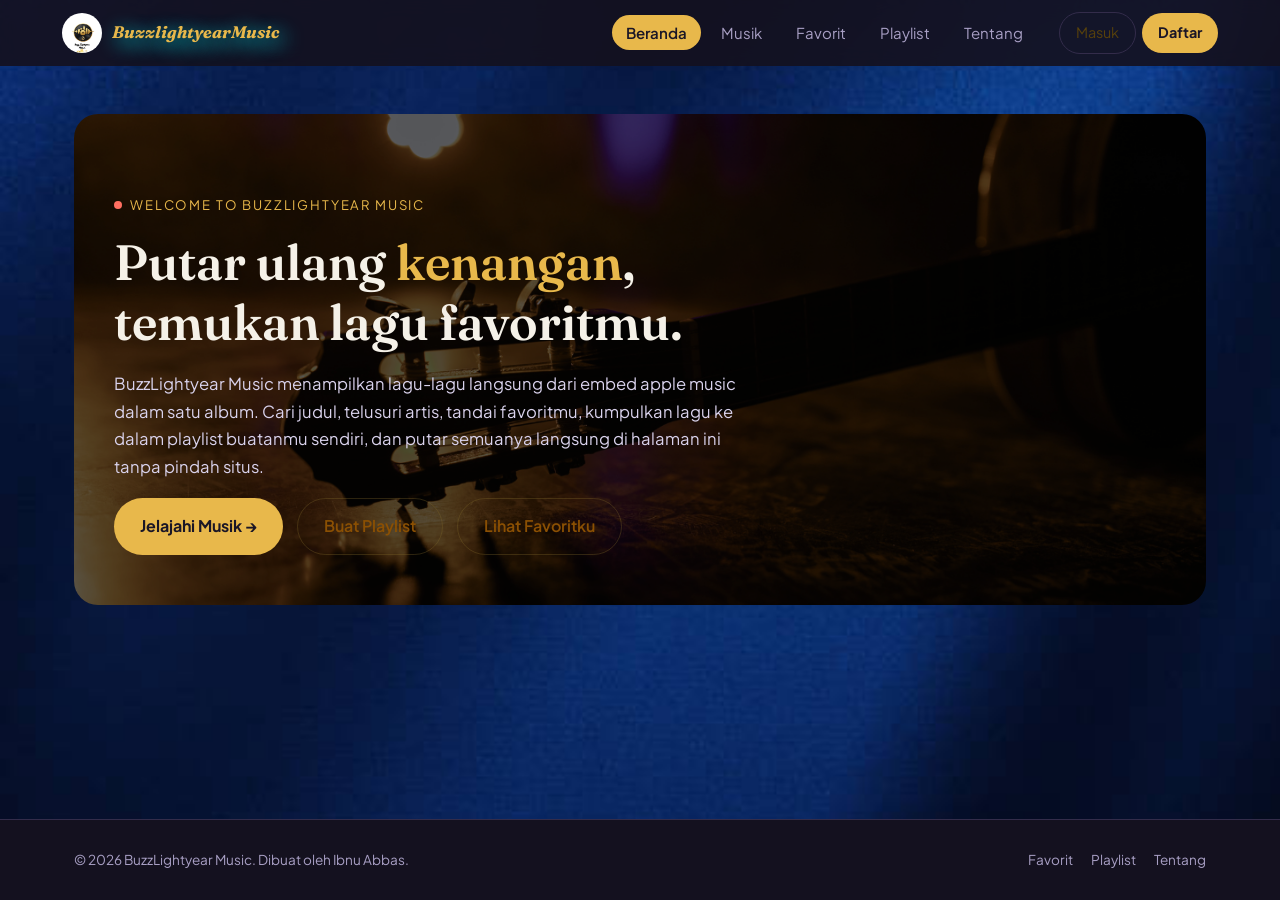
==== index.html @ 8508f405 "Initial commit" ====
<!DOCTYPE html>
<html lang="id">
<head>
  <meta charset="UTF-8">
  <meta name="viewport" content="width=device-width, initial-scale=1.0">
  <title>BuzzLightyear Music - Dengarkan Musik Favoritmu</title>
  <link rel="preconnect" href="https://fonts.googleapis.com">
  <link rel="preconnect" href="https://fonts.gstatic.com" crossorigin>
  <link href="https://fonts.googleapis.com/css2?family=Fraunces:opsz,wght@9..144,500;9..144,600;9..144,700&family=Plus+Jakarta+Sans:wght@400;500;600;700&display=swap" rel="stylesheet">
  <link rel="stylesheet" href="css/index.css">
  <link rel="stylesheet" href="css/media.css">
  <link rel="icon" type="image/png" href="img/logo.png">
</head>
<body>

  <header class="header-situs">
    <div class="wadah navigasi">
      <a href="index.html" class="merek-navigasi">
        <img src="img/logo.png" alt="Logo BuzzLightyear Music">
        <span>BuzzlightyearMusic</span>
      </a>

      <!-- panel-menu-mobile: membungkus <nav> (daftar menu) + grup-akun
           jadi SATU panel. Di layar HP, panel ini yang dibuka/ditutup
           bersamaan lewat tombol hamburger di sebelah kanan (lihat aturMenuMobile() di file JS halaman ini) -->
      <div class="panel-menu-mobile" id="panel-menu-mobile">
        <nav aria-label="Navigasi utama">
        <ul class="daftar-menu" id="daftar-menu">
          <li><a href="index.html" class="tautan-menu" aria-current="page">Beranda</a></li>
          <li><a href="html/musik.html" class="tautan-menu">Musik</a></li>
          <li><a href="html/favorit.html" class="tautan-menu">Favorit</a></li>
          <li><a href="html/playlist.html" class="tautan-menu">Playlist</a></li>
          <li><a href="html/tentang.html" class="tautan-menu">Tentang</a></li>
        </ul>
      </nav>

      <div class="grup-akun" id="grup-akun">
        <a href="html/login.html" class="tombol-kecil-garis" id="tautan-masuk">Masuk</a>
        <a href="html/register.html" class="tombol-kecil-isi" id="tautan-daftar">Daftar</a>
        <span class="sapaan-akun tersembunyi" id="sapaan-akun"></span>
        <button type="button" class="tombol-kecil-garis tersembunyi" id="tombol-keluar">Keluar</button>
      </div>
      </div>

      <!-- Tombol hamburger, hanya terlihat di layar HP (media.css) -->
      <button type="button" class="tombol-menu-mobile" id="tombol-menu-mobile" aria-label="Buka menu navigasi" aria-expanded="false" aria-controls="panel-menu-mobile">
        <span></span><span></span><span></span>
      </button>
    </div>
  </header>

  <main>
    <!-- ===================== HERO ===================== -->
    <div class="wadah">
      <section class="hero">
        <img src="img/latar-hero.png" alt="" class="hero-latar" aria-hidden="true">
        <div class="hero-lapisan">
          <p class="label-eyebrow">Welcome to BuzzLightyear Music</p>
          <h1>Putar ulang <em>kenangan</em>, temukan lagu favoritmu.</h1>
          <p class="teks-pengantar">
            BuzzLightyear Music menampilkan lagu-lagu langsung dari embed apple music
            dalam satu album. Cari judul, telusuri artis, tandai favoritmu,
            kumpulkan lagu ke dalam playlist buatanmu sendiri, dan putar semuanya
            langsung di halaman ini tanpa pindah situs.
          </p>
          <div class="grup-tombol-hero">
            <a href="html/musik.html" class="tombol-utama">Jelajahi Musik →</a>
            <a href="html/playlist.html" class="tombol-sekunder">Buat Playlist</a>
            <a href="html/favorit.html" class="tombol-sekunder">Lihat Favoritku</a>
          </div>
        </div>
      </section>
    </div>
  </main>

  <footer class="footer-situs">
    <div class="wadah isi-footer">
      <p>&copy; <span id="tahun-berjalan"></span> BuzzLightyear Music. Dibuat oleh Ibnu Abbas.</p>
      <div class="tautan-footer">
        <a href="html/favorit.html">Favorit</a>
        <a href="html/playlist.html">Playlist</a>
        <a href="html/tentang.html">Tentang</a>
      </div>
    </div>
  </footer>

  <!-- index.js: satu-satunya file JS untuk halaman ini -->
  <script src="js/index.js"></script>
</body>
</html>
---- css/index.css ----
/* =====================================================================
   INDEX.CSS - khusus untuk index.html (halaman Beranda)
   ---------------------------------------------------------------------

/* ---------------------- 1. RESET & ELEMEN DASAR ---------------------- */
* {
  box-sizing: border-box;
  margin: 0;
  padding: 0;
}

/* Jaring pengaman anti-overflow: kunci lebar html/body supaya TIDAK ADA
   elemen apa pun (gambar, modal, dll) yang bisa membuat halaman bisa
   digeser ke samping (scroll horizontal) di layar HP. */
html,
body {
  max-width: 100%;
  overflow-x: hidden;
}

/* Jaring pengaman untuk SEMUA gambar: gambar tidak boleh melebihi lebar
   kontainernya sendiri, walau ukuran asli file gambarnya lebih besar.
   Elemen yang butuh ukuran gambar berbeda tinggal menimpanya sendiri
   (contoh: .sampul-musik img, .merek-navigasi img). */
img {
  max-width: 100%;
  height: auto;
}

body {
  background: #14111f url("../img/background.jpg") fixed;
  background-size: cover;
  color: #f5f1e8;
  font-family: "Plus Jakarta Sans", -apple-system, sans-serif;
  line-height: 1.65;
  min-height: 100vh;
  display: flex;
  flex-direction: column;
}

h1,
h2,
h3,
h4 {
  font-family: "Fraunces", Georgia, serif;
  line-height: 1.2;
  font-weight: 600;
}

a {
  color: inherit;
  text-decoration: none;
}

ul {
  list-style: none;
}

/* Pembungkus lebar konten standar */
.wadah {
  width: 100%;
  max-width: 1180px;
  margin: auto;
  padding: 24px;
}

/* Kelas untuk menyembunyikan elemen, dipasang/dilepas lewat JavaScript
   (js/status-login.js) tergantung status login pengguna */
.tersembunyi {
  display: none !important;
}


/* ---------------------- 2. HEADER, NAVIGASI & FOOTER ---------------------- */
.header-situs {
  position: sticky;
  top: 0;
  z-index: 50;
  background-color: rgba(20, 17, 31, 0.9);
  backdrop-filter: blur(10px);
}

.header-situs a span {
  color: #e8b84b;
  font-weight: bold;
  font-style: italic;
  text-shadow: 5px 5px 20px cyan;
}

.navigasi {
  display: flex;
  align-items: center;
  justify-content: space-between;
  padding: 12px;
}

.merek-navigasi {
  display: flex;
  align-items: center;
  gap: 10px;
  font-family: "Fraunces", Georgia, serif;
  font-size: 1.05rem;
  font-weight: 700px;
}

.merek-navigasi img {
  width: 40px;
  height: 40px;
  border-radius: 50%;
}

.daftar-menu,
.grup-akun {
  display: flex;
  align-items: center;
  gap: 6px;
}

.tautan-menu {
  padding: 8px 14px;
  border-radius: 999px;
  font-size: 0.94rem;
  color: #a89fc4;
  transition: 0.2s ease;
}

.tautan-menu:hover {
  background-color: #272238;
  color: #f5f1e8;
}

.tautan-menu[aria-current="page"] {
  background-color: #e8b84b;
  color: #1a1626;
  font-weight: 600;
}

/* Sapaan "Hai, <nama>" pengganti tombol Masuk/Daftar setelah login,
   diatur oleh js/status-login.js */
.sapaan-akun {
  display: inline-flex;
  align-items: center;
  padding: 8px 14px;
  font-size: 0.9rem;
  color: #a89fc4;
  white-space: nowrap;
}

/* Pembungkus <nav> (daftar-menu) + grup-akun jadi satu grup, supaya di
   layar HP keduanya bisa ditampilkan/disembunyikan bersamaan sebagai
   satu panel dropdown (lihat media.css & fungsi aturMenuMobile() di file JS halaman ini) */
.panel-menu-mobile {
  display: flex;
  align-items: center;
  gap: 22px;
}

/* Tombol hamburger (3 garis) untuk membuka/menutup menu di layar HP.
   Disembunyikan di layar besar (desktop); baru dimunculkan lewat
   media.css saat lebar layar <= 720px. Diatur oleh fungsi aturMenuMobile() di file JS halaman ini. */
.tombol-menu-mobile {
  display: none;
  flex-direction: column;
  justify-content: center;
  gap: 5px;
  width: 38px;
  height: 38px;
  border-radius: 10px;
  background: transparent;
  flex-shrink: 0;
}

.tombol-menu-mobile:hover {
  background-color: #272238;
}

.tombol-menu-mobile span {
  display: block;
  width: 20px;
  height: 2px;
  margin: 0 auto;
  background-color: #f5f1e8;
  border-radius: 2px;
  transition: 0.2s ease;
}

/* Saat menu terbuka, garis hamburger berubah bentuk jadi silang (X) */
.header-situs.menu-terbuka .tombol-menu-mobile span:nth-child(1) {
  transform: translateY(7px) rotate(45deg);
}

.header-situs.menu-terbuka .tombol-menu-mobile span:nth-child(2) {
  opacity: 0;
}

.header-situs.menu-terbuka .tombol-menu-mobile span:nth-child(3) {
  transform: translateY(-7px) rotate(-45deg);
}

.footer-situs {
  border-top: 1px solid #332c4a;
  margin-top: auto;
  padding: 5px;
  background-color: #14111f;
}

.isi-footer {
  display: flex;
  justify-content: space-between;
  align-items: center;
  flex-wrap: wrap;
  gap: 14px;
}

.isi-footer p,
.tautan-footer a {
  color: #a89fc4;
  font-size: 0.85rem;
}

.tautan-footer {
  display: flex;
  gap: 18px;
}

.tautan-footer a:hover {
  color: #e8b84b;
}


/* ---------------------- 3. TOMBOL & TAUTAN ---------------------- */

/* Tombol "terisi" (latar warna penuh) yang dipakai di halaman ini:
   .tombol-utama       -> tombol "Jelajahi Musik" di hero
   .tombol-kecil-isi   -> tombol "Daftar" di header */
.tombol-utama,
.tombol-kecil-isi {
  background-color: #e8b84b;
  color: #1a1626;
  font-weight: 700;
  border-radius: 999px;
  transition: 0.2s ease;
  display: inline-flex;
  align-items: center;
  justify-content: center;
  gap: 8px;
}

.tombol-utama {
  padding: 14px 26px;
}

.tombol-kecil-isi {
  padding: 8px 16px;
  font-size: 0.9rem;
}

.tombol-utama:hover,
.tombol-kecil-isi:hover {
  background-color: #c9993a;
}

/* Tombol/tautan "garis" (outline) yang dipakai di halaman ini:
   .tombol-sekunder    -> tombol "Lihat Favoritku" di hero
   .tombol-kecil-garis -> tombol "Masuk" & "Keluar" di header */
.tombol-sekunder,
.tombol-kecil-garis {
  border: 1px solid #332c4a;
  color: #57410c;
  border-radius: 999px;
  transition: 0.2s ease;
  display: flex;
  align-items: center;
  justify-content: center;
}

.tombol-sekunder {
  padding: 14px 26px;
  font-weight: 600;
  border-color: rgba(125, 100, 40, 0.35);
  color: rgb(139, 80, 3);
}

.tombol-kecil-garis {
  padding: 8px 16px;
  font-size: 0.9rem;
}

.tombol-sekunder:hover,
.tombol-kecil-garis:hover {
  border-color: #e8b84b;
  color: #e8b84b;
}


/* ---------------------- 4. BAGIAN HERO (khusus index.html) ---------------------- */
.hero {
  position: relative;
  overflow: hidden;
  border-radius: 24px;
  margin-top: 24px;
}

.hero-latar {
  position: absolute;
  inset: 0;
  width: 100%;
  height: 100%;
  object-fit: cover;
  filter: brightness(0.55);
}

.hero-lapisan {
  position: relative;
  padding: 80px 40px 50px;
  display: grid;
  gap: 18px;
}

.hero h1 {
  font-size: clamp(2rem, 4.2vw, 3.1rem);
  max-width: 18ch;
}

.hero h1 em {
  font-style: normal;
  color: #e8b84b;
}

.grup-tombol-hero {
  display: flex;
  gap: 14px;
  flex-wrap: wrap;
}

/* Label kecil di atas judul, contoh: "Welcome to BuzzLightyear Music" */
.label-eyebrow {
  display: inline-flex;
  align-items: center;
  gap: 8px;
  color: #e8b84b;
  font-size: 0.82rem;
  text-transform: uppercase;
  letter-spacing: 0.14em;
}

.label-eyebrow::before {
  content: "";
  width: 8px;
  height: 8px;
  border-radius: 50%;
  background: #ff6f61;
}

.teks-pengantar {
  color: #d9d2ec;
  font-size: 1.04rem;
  max-width: 52ch;
}
---- css/media.css ----
/* =====================================================================
   MEDIA.CSS
   ---------------------------------------------------------------------

/* =====================================================================
   1. LAYAR TABLET (960px ke bawah)
   ===================================================================== */

/* --- tentang.html: layout dua kolom jadi satu kolom, kartu statistik
   jadi 2 kolom --- */
@media (max-width: 960px) {
  .tata-letak-tentang {
    grid-template-columns: 1fr;
  }

  .kisi-statistik {
    grid-template-columns: repeat(2, 1fr);
  }
}


/* =====================================================================
   2. LAYAR HP (720px ke bawah)
   ===================================================================== */

/* --- SEMUA HALAMAN: navigasi di layar HP ---
   <nav> (daftar menu) dan .grup-akun (Masuk/Daftar atau sapaan nama
   pengguna) dibungkus jadi SATU panel, yaitu .panel-menu-mobile
   (lihat markup header di tiap halaman .html). Tombol hamburger
   (.tombol-menu-mobile) menambahkan class "menu-terbuka" pada
   <header> lewat fungsi aturMenuMobile() (ada di setiap file JS halaman) -- begitu class itu aktif, panel ini
   langsung tampil sebagai satu dropdown vertikal berisi menu + akun. */
@media (max-width: 720px) {
  .tombol-menu-mobile {
    display: flex;
  }

  .panel-menu-mobile {
    display: none;
    position: fixed;
    top: 0px;
    left: 0;
    right: 0;
    max-height: calc(100vh - 64px);
    overflow-y: auto;
    background: #14111f;
    border-bottom: 1px solid #332c4a;
    flex-direction: column;
    align-items: stretch;
    padding: 14px 24px 20px;
    gap: 14px;
  }

  .header-situs.menu-terbuka .panel-menu-mobile {
    display: flex;
  }

  .daftar-menu {
    flex-direction: column;
    align-items: stretch;
    gap: 4px;
  }

  .grup-akun {
    flex-direction: column;
    align-items: stretch;
    gap: 8px;
    padding-top: 14px;
    border-top: 1px solid #332c4a;
  }

  .tautan-menu {
    text-align: center;
  }

  .isi-footer {
    flex-direction: column;
    text-align: center;
  }
}

/* --- index.html: jarak dalam kotak hero dikecilkan, dan tombol-tombol
   hero (Jelajahi Musik/Buat Playlist/Lihat Favoritku) ditumpuk penuh
   satu kolom supaya tidak sempit/terpotong di layar HP --- */
@media (max-width: 720px) {
  .hero-lapisan {
    padding: 56px 20px 32px;
  }

  .grup-tombol-hero {
    flex-direction: column;
    align-items: stretch;
  }

  .grup-tombol-hero .tombol-utama,
  .grup-tombol-hero .tombol-sekunder {
    width: 100%;
    text-align: center;
    padding: 13px 20px;
  }
}

/* --- favorit.html: baris favorit boleh turun ke baris baru kalau
   sempit, begitu juga tombol-tombol aksinya (Putar/+ Playlist/Hapus) --- */
@media (max-width: 720px) {
  .baris-favorit {
    flex-wrap: wrap;
  }

  .aksi-baris-favorit {
    flex-wrap: wrap;
  }
}

/* --- playlist.html: kartu playlist jadi satu kolom di layar sempit --- */
@media (max-width: 720px) {
  .daftar-playlist {
    grid-template-columns: 1fr;
  }

  .kepala-kartu-playlist {
    flex-wrap: wrap;
  }
}

/* --- register.html: kolom "Kata Sandi" & "Konfirmasi Sandi" yang
   tadinya berdampingan, turun jadi satu kolom --- */
@media (max-width: 720px) {
  .baris-dua-kolom {
    grid-template-columns: 1fr;
  }
}


/* =====================================================================
   3. LAYAR HP KECIL (480px ke bawah)
   ===================================================================== */

/* --- SEMUA HALAMAN: kurangi jarak tepi (padding) pembungkus konten,
   supaya konten dapat ruang lebih lega di layar HP kecil (mis. iPhone
   SE, 360-400px lebar) --- */
@media (max-width: 480px) {
  .wadah {
    padding: 16px;
  }
}

/* --- tentang.html: kartu statistik tetap 2 kolom (lebih rapat) --- */
@media (max-width: 480px) {
  .kisi-statistik {
    grid-template-columns: 1fr;
  }
}
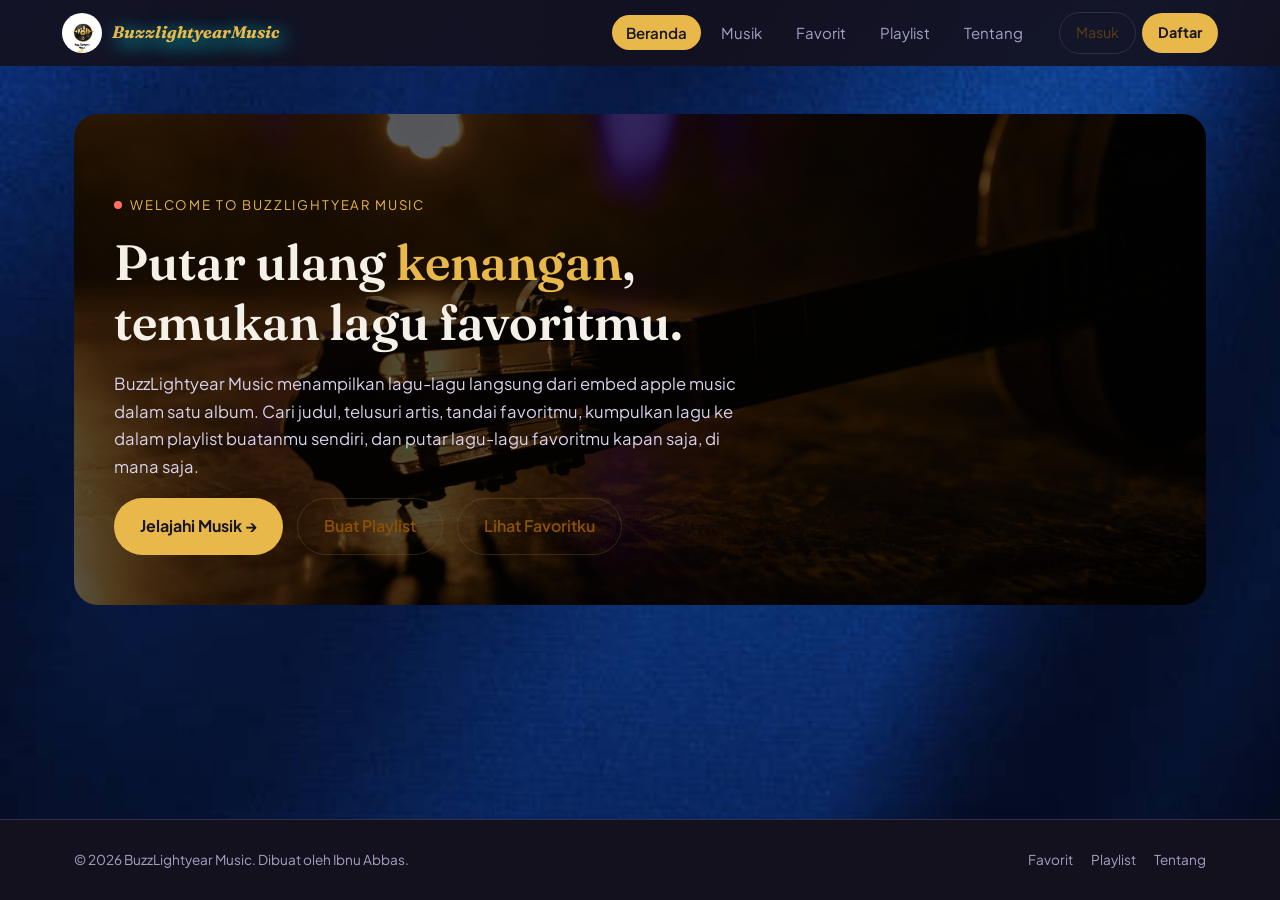
==== commit 50df2350: "mengubah tampilan / fitur baru" ====
--- a/index.html
+++ b/index.html
@@ -60,8 +60,7 @@
           <p class="teks-pengantar">
             BuzzLightyear Music menampilkan lagu-lagu langsung dari embed apple music
             dalam satu album. Cari judul, telusuri artis, tandai favoritmu,
-            kumpulkan lagu ke dalam playlist buatanmu sendiri, dan putar semuanya
-            langsung di halaman ini tanpa pindah situs.
+            kumpulkan lagu ke dalam playlist buatanmu sendiri, dan putar lagu-lagu favoritmu kapan saja, di mana saja.
           </p>
           <div class="grup-tombol-hero">
             <a href="html/musik.html" class="tombol-utama">Jelajahi Musik →</a>
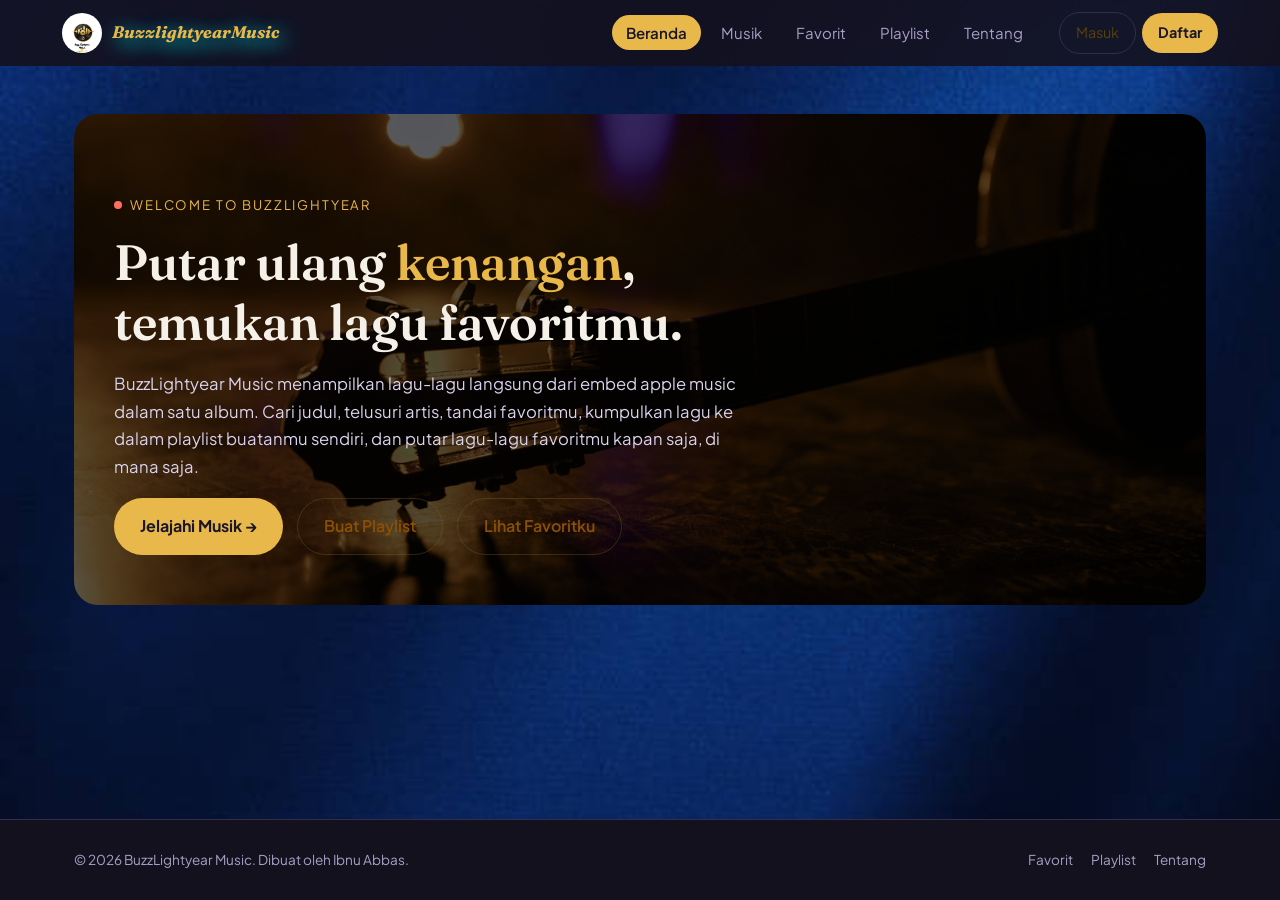
==== commit feb167ee: "mengubah tampilan / fitur baru" ====
--- a/index.html
+++ b/index.html
@@ -55,7 +55,7 @@
       <section class="hero">
         <img src="img/latar-hero.png" alt="" class="hero-latar" aria-hidden="true">
         <div class="hero-lapisan">
-          <p class="label-eyebrow">Welcome to BuzzLightyear Music</p>
+          <p class="label-eyebrow">Welcome to BuzzLightyear </p>
           <h1>Putar ulang <em>kenangan</em>, temukan lagu favoritmu.</h1>
           <p class="teks-pengantar">
             BuzzLightyear Music menampilkan lagu-lagu langsung dari embed apple music
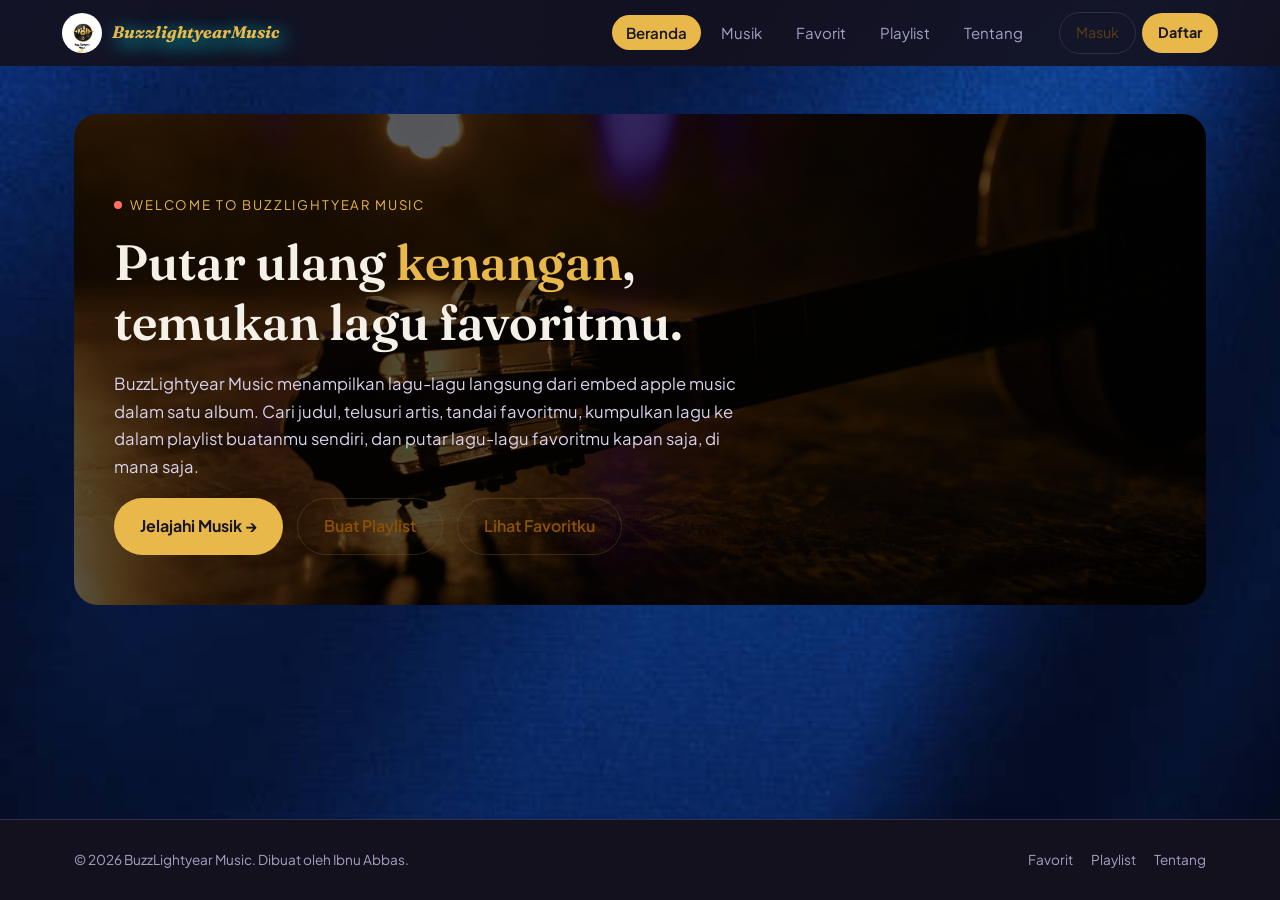
==== commit b4aa86bb: "mengubah tampilan / fitur baru" ====
--- a/index.html
+++ b/index.html
@@ -55,7 +55,7 @@
       <section class="hero">
         <img src="img/latar-hero.png" alt="" class="hero-latar" aria-hidden="true">
         <div class="hero-lapisan">
-          <p class="label-eyebrow">Welcome to BuzzLightyear </p>
+          <p class="label-eyebrow">Welcome to BuzzLightyear Music</p>
           <h1>Putar ulang <em>kenangan</em>, temukan lagu favoritmu.</h1>
           <p class="teks-pengantar">
             BuzzLightyear Music menampilkan lagu-lagu langsung dari embed apple music
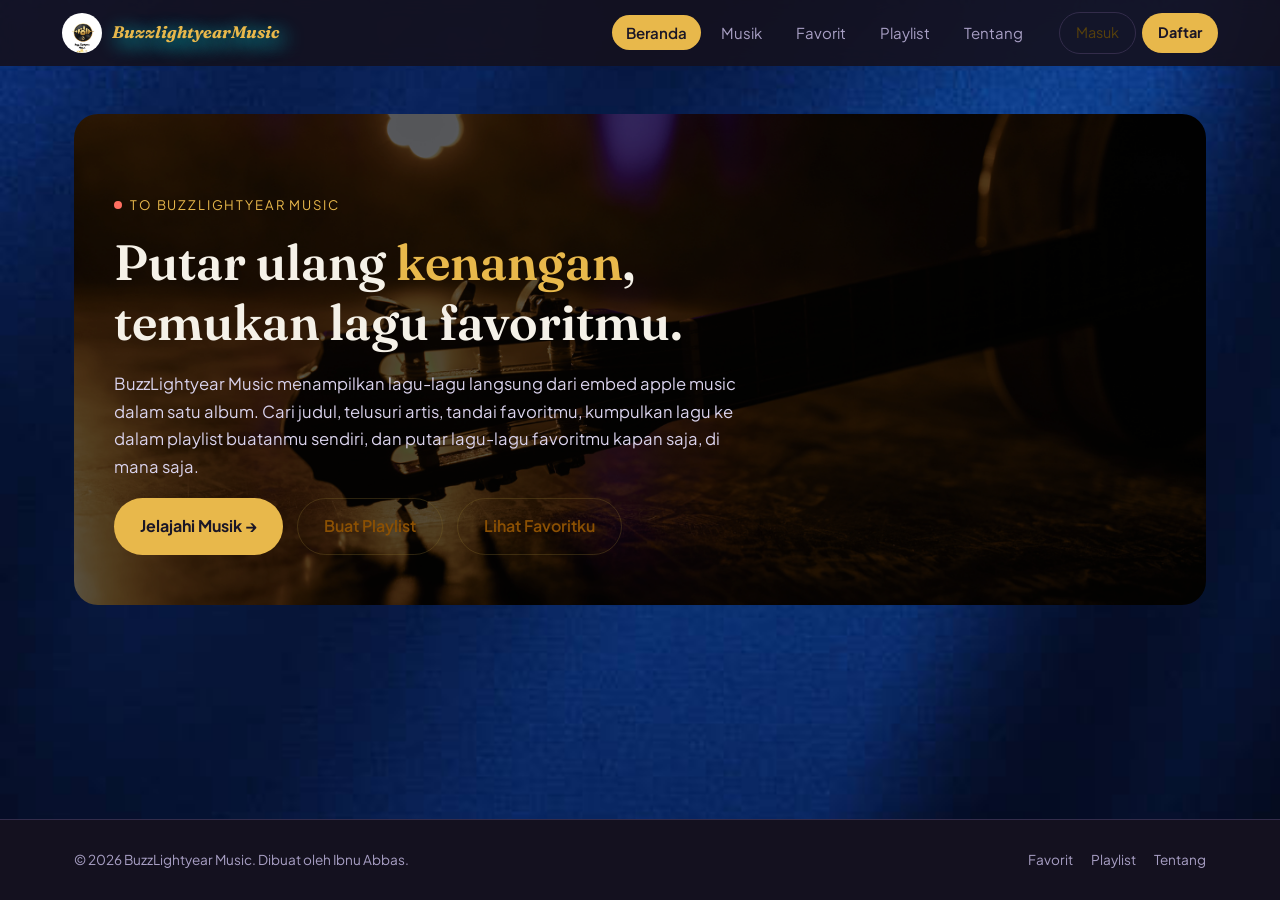
==== commit d9ee1822: "mengubah tampilan / fitur baru" ====
--- a/index.html
+++ b/index.html
@@ -55,7 +55,7 @@
       <section class="hero">
         <img src="img/latar-hero.png" alt="" class="hero-latar" aria-hidden="true">
         <div class="hero-lapisan">
-          <p class="label-eyebrow">Welcome to BuzzLightyear Music</p>
+          <p class="label-eyebrow">to BuzzLightyear Music</p>
           <h1>Putar ulang <em>kenangan</em>, temukan lagu favoritmu.</h1>
           <p class="teks-pengantar">
             BuzzLightyear Music menampilkan lagu-lagu langsung dari embed apple music
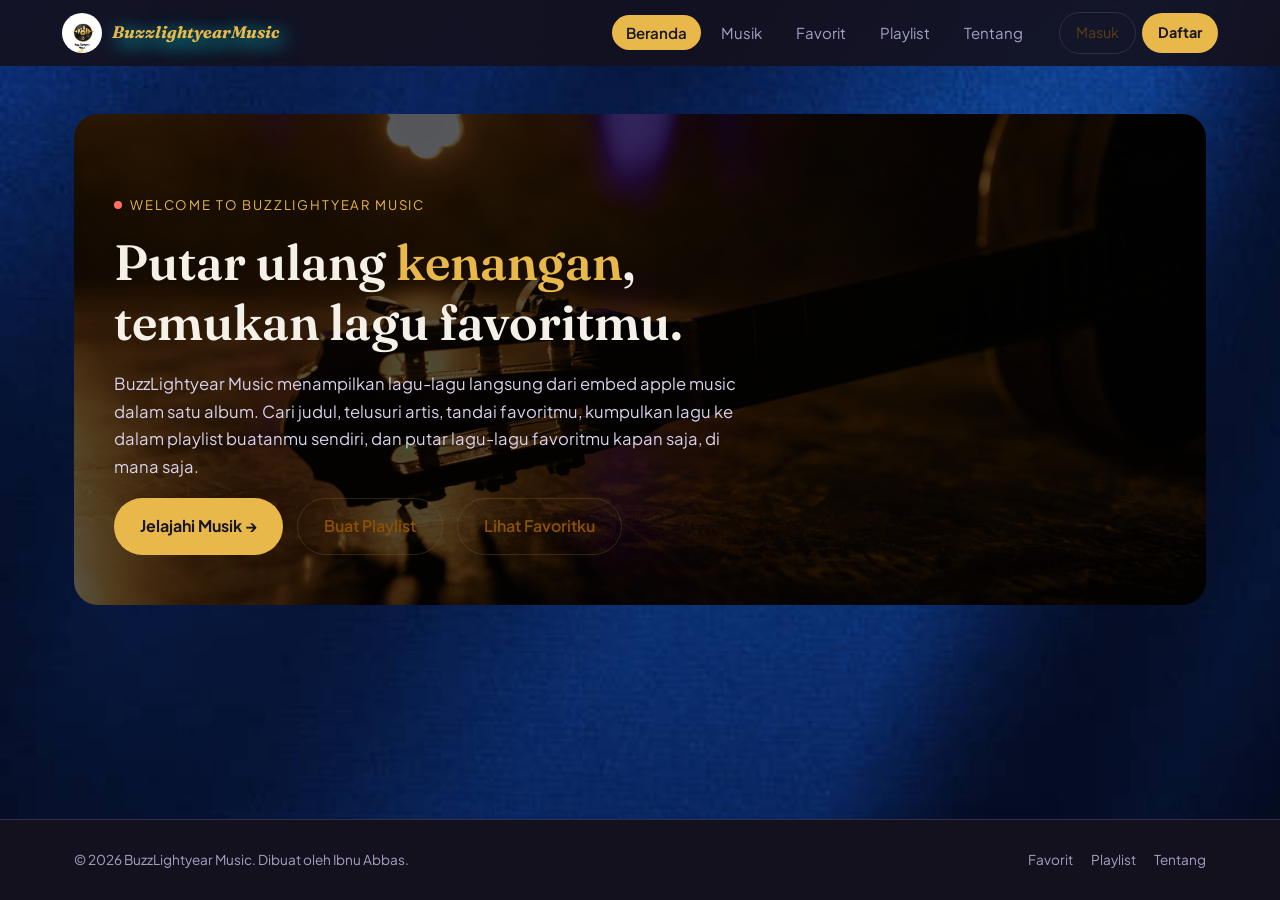
==== commit e812b850: "mengubah tampilan / fitur baru" ====
--- a/index.html
+++ b/index.html
@@ -55,7 +55,7 @@
       <section class="hero">
         <img src="img/latar-hero.png" alt="" class="hero-latar" aria-hidden="true">
         <div class="hero-lapisan">
-          <p class="label-eyebrow">to BuzzLightyear Music</p>
+          <p class="label-eyebrow">Welcome to BuzzLightyear Music</p>
           <h1>Putar ulang <em>kenangan</em>, temukan lagu favoritmu.</h1>
           <p class="teks-pengantar">
             BuzzLightyear Music menampilkan lagu-lagu langsung dari embed apple music
